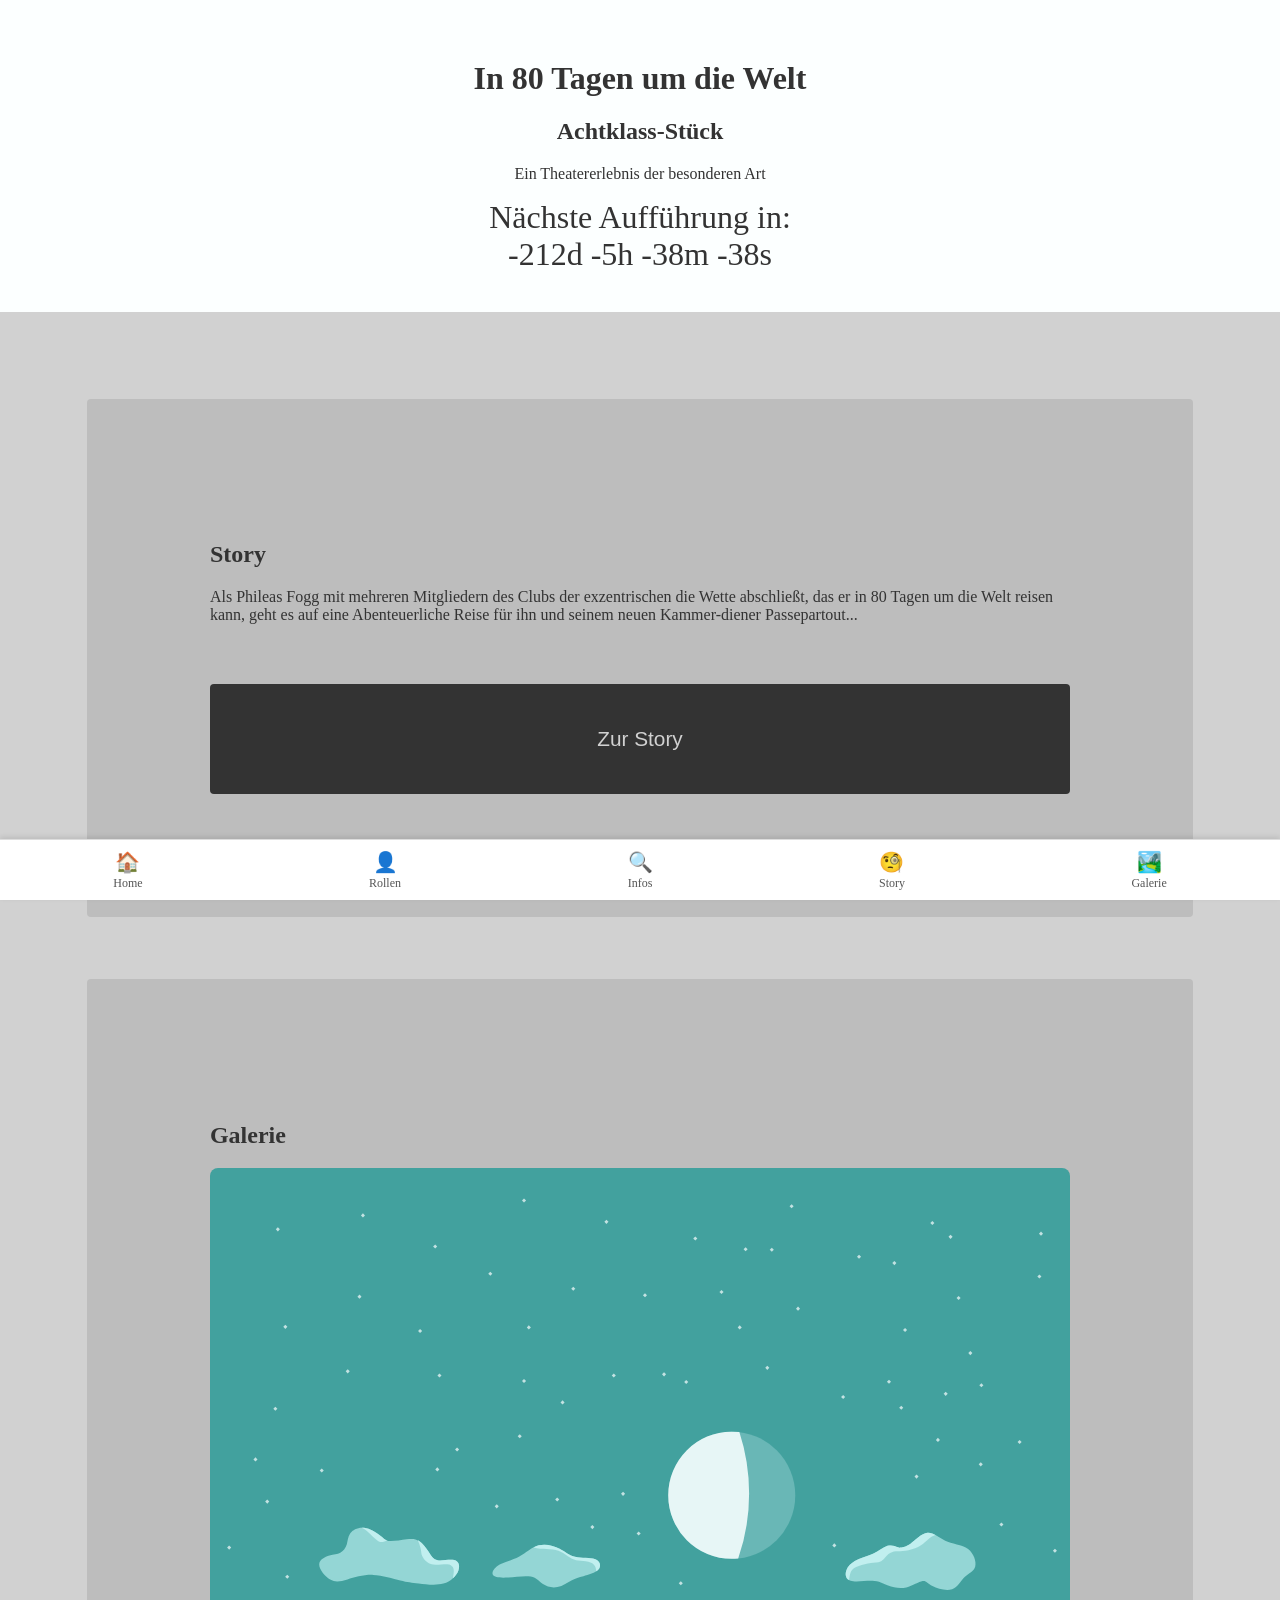
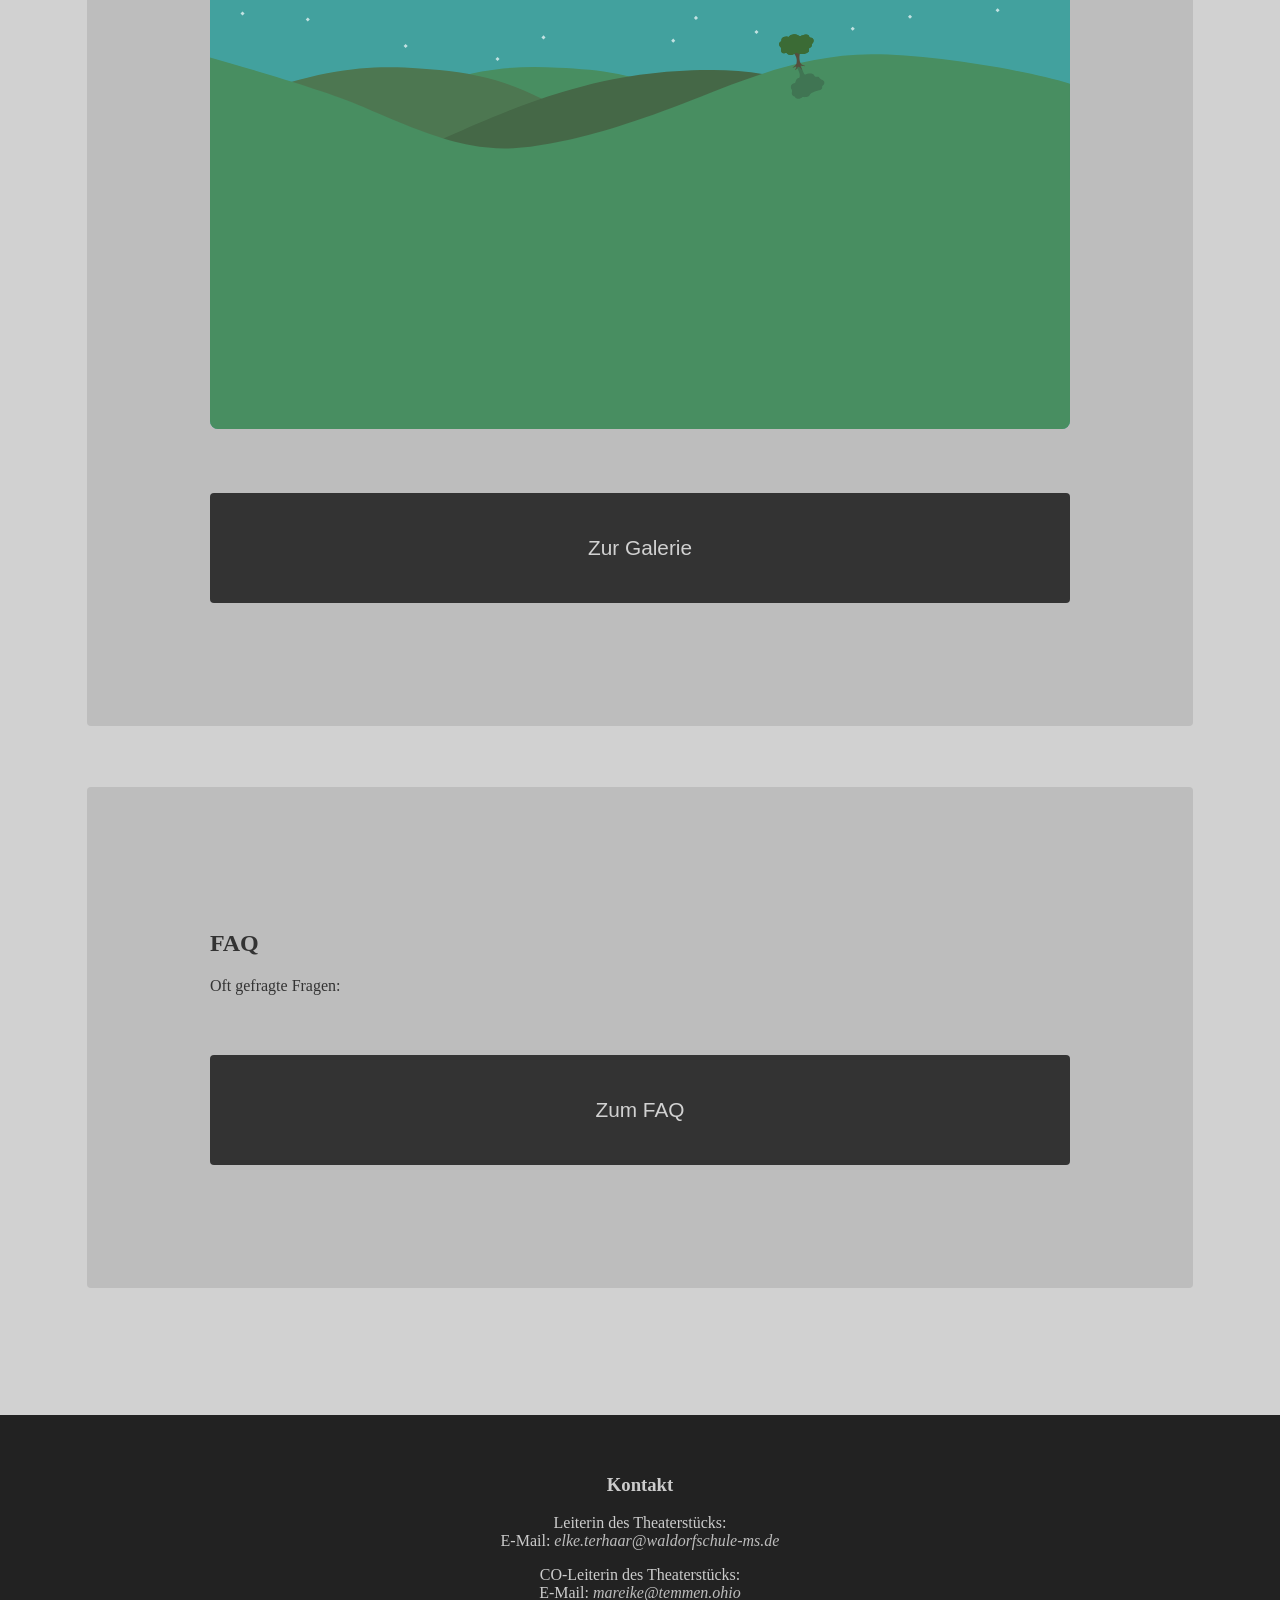
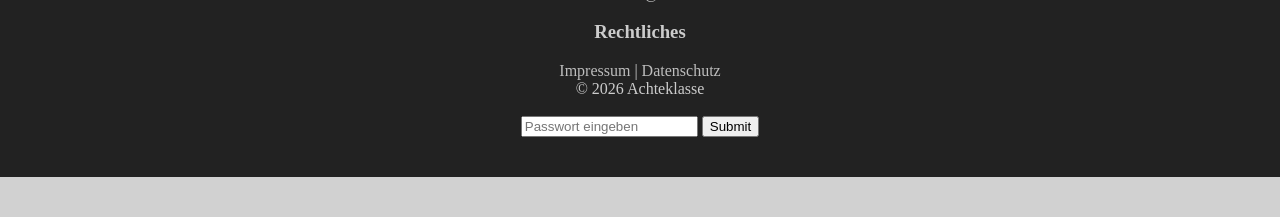
==== index.html @ e1961cef "Add files via upload" ====
<!DOCTYPE html>
<html lang="de">
<head>
    <meta charset="UTF-8">
    <meta name="viewport" content="width=device-width, initial-scale=1.0">
    <title>Theateraufführung: In 80 Tagen um die Welt</title>
    
    <meta property="og:title" content="FWS Achtklass-stück">
    <meta property="og:description" content="Komm vorbei! Kostenloser Eintritt. Spenden Erbeten.">
    <link rel="stylesheet" href="style.css">
</head>
<body>
    <!--<script src="https://jsdelivr.net"></script>-->

    <div id="top"></div>
    <nav class="mobile-nav">
  <a class="nav-link"onclick="changeside(1);" href="#top"><span>🏠</span>Home</a>
  <a class="nav-link"onclick="changeside(2);" href="#top"><span>👤</span>Rollen</a>
  <a class="nav-link"onclick="changeside(3);" href="#top"><span>🔍</span>Infos</a>
  <a class="nav-link"onclick="changeside(4);" href="#top"><span>🧐</span>Story</a>
  <a class="nav-link"onclick="changeside(5);" href="#top"><span>🏞️</span>Galerie</a>
</nav>
<!--
    <menu id="menubar">
        <a onclick="changeside(1);">Startseite</a>
        <a onclick="changeside(2);">Rollen</a>
        <a onclick="changeside(3);">Infos</a>
        <a onclick="changeside(4);">Story</a>
    </menu>
-->
    <div id="loader-wrapper">
        <div class="spinner"></div>
        <p>Bühne wird vorbereitet...</p>
    </div>

    <header id="header">
        <!--<button id="themeToggle" class="mode-btn">🌙 Modus</button>-->
        <b><h1 id="label">In 80 Tagen um die Welt</h1></b>
        <h2 id="acht">Achtklass-Stück</h2>
        <p id="timerundheader">Ein Theatererlebnis der besonderen Art</p>
        <div id="timer"><b>Lade Countdown...</b></div>
    </header>

    <main>
        
            <div id="info-box">
                <h2>Datum:</h2>
               <i> <p><strong>1: </strong> 8. Mai 2026 | <strong>Einlass:</strong> 19:30 Uhr</p>
                <p><strong>2: </strong> 9. Mai 2026 | <strong>Einlass:</strong> 19:30 Uhr</p>
                <p><strong>3: </strong> 10. Mai 2026 | <strong>Einlass:</strong> 16:00 Uhr</p>
                </i>
                
            </div>
    
        </section>
        <div id="story">
            <h2>"In 80 Tagen um die Welt"</h2>
            Als Phileas Fogg mit mehreren Mitgliedern des Clubs der exzentrischen die Wette abschließt, das er in 80 Tagen um die Welt reisen kann, geht es auf eine Abenteuerliche Reise für ihn und seinem neuen Kammer-diener Passepartout. Allerdings folgt ihnen ein Agent des Scotland yard, Mister Fix. Er vermutete, dass Phileas Fogg der Bankräuber ist der die Bank von England ausgeraubt hat. So stehen Phileas Fogg nicht nur die Gefahren der Welt im Weg, sondern auch noch ein Agent des Scotland yard.
        </div>
        
        

        
        <section id="location-section">
            <h3>Veranstaltungsort</h3>
            <div class="map-container">
                <i>
            Freie Waldorfschule <br>
            Münster <br>
            Rudolf Steiner Weg 11  
        </i>  
            </div>
            
        </section>

        <section id="cast-section">
            <h2>Besetzung</h2>
            <p><small>Klicke auf ein Bild für mehr Informationen</small></p>
            <div class="cast-grid" id="castContainer"></div>
        </section>
        
        <section id="preview">
            <div class="preview-box">
                <h2>Story</h2>
                Als Phileas Fogg mit mehreren Mitgliedern des Clubs der exzentrischen die Wette abschließt, das er in 80 Tagen um die Welt reisen kann, geht es auf eine Abenteuerliche Reise für ihn und seinem neuen Kammer-diener Passepartout...
                <a href="#top"><button class="button" onclick="changeside(4)">Zur Story</button></a>
            </div>
            <div class="preview-box">

                <h2>Galerie</h2>
                <img src="bilder/bild.svg"> 
                <a href="#top"><button class="button" onclick="changeside(5)">Zur Galerie</button></a>
            </div>
            <div class="preview-box">

                <h2>FAQ</h2>
                Oft gefragte Fragen:
                <a href="#faq"><button class="button" onclick="changeside(3)">Zum FAQ</button></a>
            </div>
        </section>
        <section id="faq">
            
            <div class="faq">
            <h2>
                Kostet der Eintritt?
            </h2>
            <p>Nein. Der Eintritt ist Kostenlos. Spenden sind erwünscht(Aber keine Pflicht)</p>
            </div>
            <div class="faq">
            <h2>
                Wie lange dauert das Stück?
            </h2>
            <p>Geplant ist eine länge von 2h.</p>
            </div>
        
        </section>
        <div id="foto-galerie" class="galerie-grid"></div>
        <div id="modal" class="modal" onclick="closeModal()">
  <span class="close">&times;</span>
  <img id="modal-img" src="" alt="Vollbild">
  <p id="modal-text"></p>
</div>
<div id="quiz">

</div>
<table id="tableroles">
  <thead>
    <tr>
      <th>Besetzung A</th>
      <th>Rolle</th>
      <th>Besetzung B</th>
    </tr>
  </thead>
  <tbody>

  </tbody>
  
</table>
    </main>

    <footer>
        <div class="footer-content">
            <div class="footer-section">
                
                <h3>Kontakt</h3>
                <p>Leiterin des Theaterstücks:<br>E-Mail: <a href="mailto:elke.terhaar@waldorfschule-ms.de"><i>elke.terhaar@waldorfschule-ms.de</i></a></p>
                <p>CO-Leiterin des Theaterstücks:<br>E-Mail: <a href="mailto:mareike@temmen.ohio"><i>mareike@temmen.ohio</i></a></p>
            
        </div>
            <div class="footer-section">
                <h3>Rechtliches</h3>
                <nav><a href="#header">Impressum</a> | <a href="#header">Datenschutz</a></nav>
            </div>
        </div>
        <div class="footer-bottom">&copy; 2026 Achteklasse</div>
        <br>
        <input type="text"id="admin" placeholder="Passwort eingeben">
        <button onclick="submit()" id="admin2">Submit</button>
        <br>
    </footer>

    <script src="script.js">
        
    </script>
</body>
</html>
---- style.css ----
:root {
    --primary-color: #fffefe;
    --accent-color: #bdbdbd;
    --bg-body: #d1d1d1;
    --card-bg: #ffffff;
    --text-color: #333333;
}

.dark-mode {
    --bg-body: #121212;
    --card-bg: #1e1e1e;
    --text-color: #ffffff;
    --primary-color: #424242;
    --accent-color: #b4b4b4;
}

body {
    font-family:'Times New Roman', Times, serif;
    background-color: var(--bg-body);
    color: var(--text-color);
    margin: 0;
    text-align: center;
    transition: 0.3s;
    padding: 0;
}
#info-box {
    background-color: var(--bg-body);
    color: var(--text-color);
    padding: 0px 10px;
    font-size: 140%;
}

#loader-wrapper {
    position: fixed; top: 0; left: 0; width: 100%; height: 100%;
    background: var(--bg-body); display: flex; flex-direction: column;
    justify-content: center; align-items: center; z-index: 9999;
}
.spinner {
    width: 50px; height: 50px; border: 5px solid #ddd;
    border-top: 5px solid var(--accent-color); border-radius: 50%;
    animation: spin 1s linear infinite;
}
@keyframes spin { 100% { transform: rotate(360deg); } }
.loader-hidden { opacity: 0; pointer-events: none; transition: 0.5s; }


header { background: #fcffff; color: var(--text-color); padding: 3% 20px; position: relative; font-family: 'Times New Roman', Times, serif; font-style: bold;}
.mode-btn { position: absolute; top: 10px; right: 10px; padding: 5px 10px; cursor: pointer; background-color: #121212;color: white; border: black; border-radius: 0.25rem; transition-duration: 0.4s;}
.mode-btn:hover {
    background-color: #797979; 
    color: white;
}
.main-btn, .nav-button, .share-btn { 
    background: var(--accent-color); color: #222; border: none; 
    padding: 12px 25px; border-radius: 5px; font-weight: bold; cursor: pointer; text-decoration: none;
}
.calendar-btn { background: white; border: 1px solid #ccc; padding: 10px; margin-left: 10px; cursor: pointer; }


.cast-grid { 
    display: grid; grid-template-columns: repeat(auto-fit, minmax(250px, 1fr)); 
    gap: 20px; padding: 40px; max-width: 1200px; margin: 0 auto; 
}
.cast-card { 
    background: var(--card-bg); border-radius: 12px; overflow: hidden; 
    box-shadow:0 8px 16px 0 black;
    cursor: pointer;
    border-top: 5px solid var(--accent-color);
    transition-duration: 0.9s;
    text-align: left;
}
.cast-card h3 {
    text-align: center;
}
.cast-card:hover {
    box-shadow:0 8px 16px 0 gray;
}
.cast-image { width: 100%; height: 280px; object-fit: cover; }
.description { 
    max-height: 0; overflow: hidden; transition: max-height 0.3s ease; 
    font-size: 0.9rem; padding: 0 15px; background: rgba(0,0,0,0.05);
}
.cast-card.active .description { max-height: 150px; padding: 15px; }


footer { background: #222; color: #ccc; padding: 40px 20px; margin-top: 40px; margin-bottom: 40px; }
footer a { color: var(--accent-color); text-decoration: none; }

#cast-section {
    display: none;
}

#timer {
    font-size: xx-large;

}


#menubar {
    background-color: #333;
    color: white;
    padding: 6%;
}
#menubar:a {
    margin: 3%;
    background-color: #333;
    padding: 4%;
    width: 10%;
    height: 5%;

}
#menubar::hover {
    background-color: #fff;

}
.mobile-nav {
  position: fixed;
  bottom: 0;
  width: 100%;
  height: 60px;
  background-color: #ffffff;
  display: flex;
  justify-content: space-around;
  align-items: center;
  border-top: 1px solid #ddd;
  box-shadow: 0 -2px 5px rgba(0,0,0,0.1);
  z-index: 99;
}

.nav-link {
  text-decoration: none;
  color: #555;
  font-size: 12px;
  display: flex;
  flex-direction: column;
  align-items: center;
  position: relative;
  transition: color 0.3s ease;
}
.nav-link:active, .nav-link.active {
  color: #007bff;
  text-decoration: none;
}
.nav-link:hover {
    
    color: #007bff;
}
.nav-link:active::before {
  content: "";
  position: absolute;
  top: -10px;
  width: 250%;
  height: 4px;
  background: #007bff;
  border-radius: 2px;
}

.nav-link span {
  font-size: 20px;
  margin-bottom: 2px;
}

#location-section {
    display: none;
    font-size: 140%;
}
#story {
    padding: 10%;
    text-align: left;
    font-size: larger;
}

#preview {
    background-color: var(--bg-body);
    padding: 2%;
    color: var(--text-color);
}

.preview-box {
    background-color: var(--accent-color);
    margin: 5%;
    border-radius: 0.25rem;
    padding: 10%;
    word-wrap: break-word;       
    overflow-wrap: anywhere;
    hyphens: auto;
    text-align: left;
}
.button {
    background-color: var(--text-color);
    border-radius: 0.25rem;
    color: var(--bg-body);
    font-size: 130%;
    margin-top: 7%;
    width: 100%;
    padding: 5%;
    border: 0px;
    transition-duration: 0.4s;
    align-self: auto;
    align-items: center;
    align-content: center;
}
.button:hover {
    background-color: black;
    color: white;
    transform: scale(110%);
}


.galerie-grid {
  display: grid;
  grid-template-columns: repeat(2, 1-fr); /* 2 Spalten auf dem Handy */
  gap: 10px; /* Abstand zwischen den Bildern */
  padding: 10px;
}

.galerie-item {
  width: 100%;
  height: 200px;
  object-fit: cover; /* Verhindert Verzerrung, schneidet passend zu */
  border-radius: 8px;
  box-shadow: 0 2px 5px rgba(0,0,0,0.1);
  cursor: pointer;
  transition-duration: 0.4s;
}
.galerie-item:hover {
    transform: scale(101%);
}
#foto-galerie {
    display: none;
}


.modal {
  display: none; /* Standardmäßig unsichtbar */
  position: fixed;
  z-index: 1000;
  top: 0; left: 0;
  width: 100%; height: 100%;
  background-color: rgba(0, 0, 0, 0.9); /* Dunkler Hintergrund */
  flex-direction: column;
  justify-content: center;
  align-items: center;
  color: white;
}

#modal-img {
  max-width: 90%;
  max-height: 70%;
  border-radius: 8px;
  object-fit: contain;
}

#modal-text {
  margin-top: 20px;
  font-size: 1.2rem;
  padding: 0 20px;
  text-align: center;
}

.close {
  position: absolute;
  top: 20px; right: 30px;
  font-size: 40px;
  font-weight: bold;
  cursor: pointer;
}

img {
    image-rendering: auto;
    object-fit: contain;
    justify-content: center;
    align-items: center;
    object-fit: cover;
    width: 100%;
    height: 100%;
    border-radius: 0.5rem;
}


table {
  width: 100%;
  border-collapse: collapse; /* Verhindert doppelte Linien */
  font-family: sans-serif;
}

th, td {
  border: 1px solid #ddd;
  padding: 12px;
  text-align: left;
}

th {
  background-color: #f4f4f4;
  font-weight: bold;
}


tr:nth-child(even) {
  background-color: #f9f9f9;
}

#faq {
    background-color: #76b7fc;
    padding: 20%;
    margin-top: 20%;
    text-align: left;
}
.faq {
    background-color: #afd6ff;
    padding: 10%;
    border-radius: 0.5rem;
    margin-bottom: 10%;
}
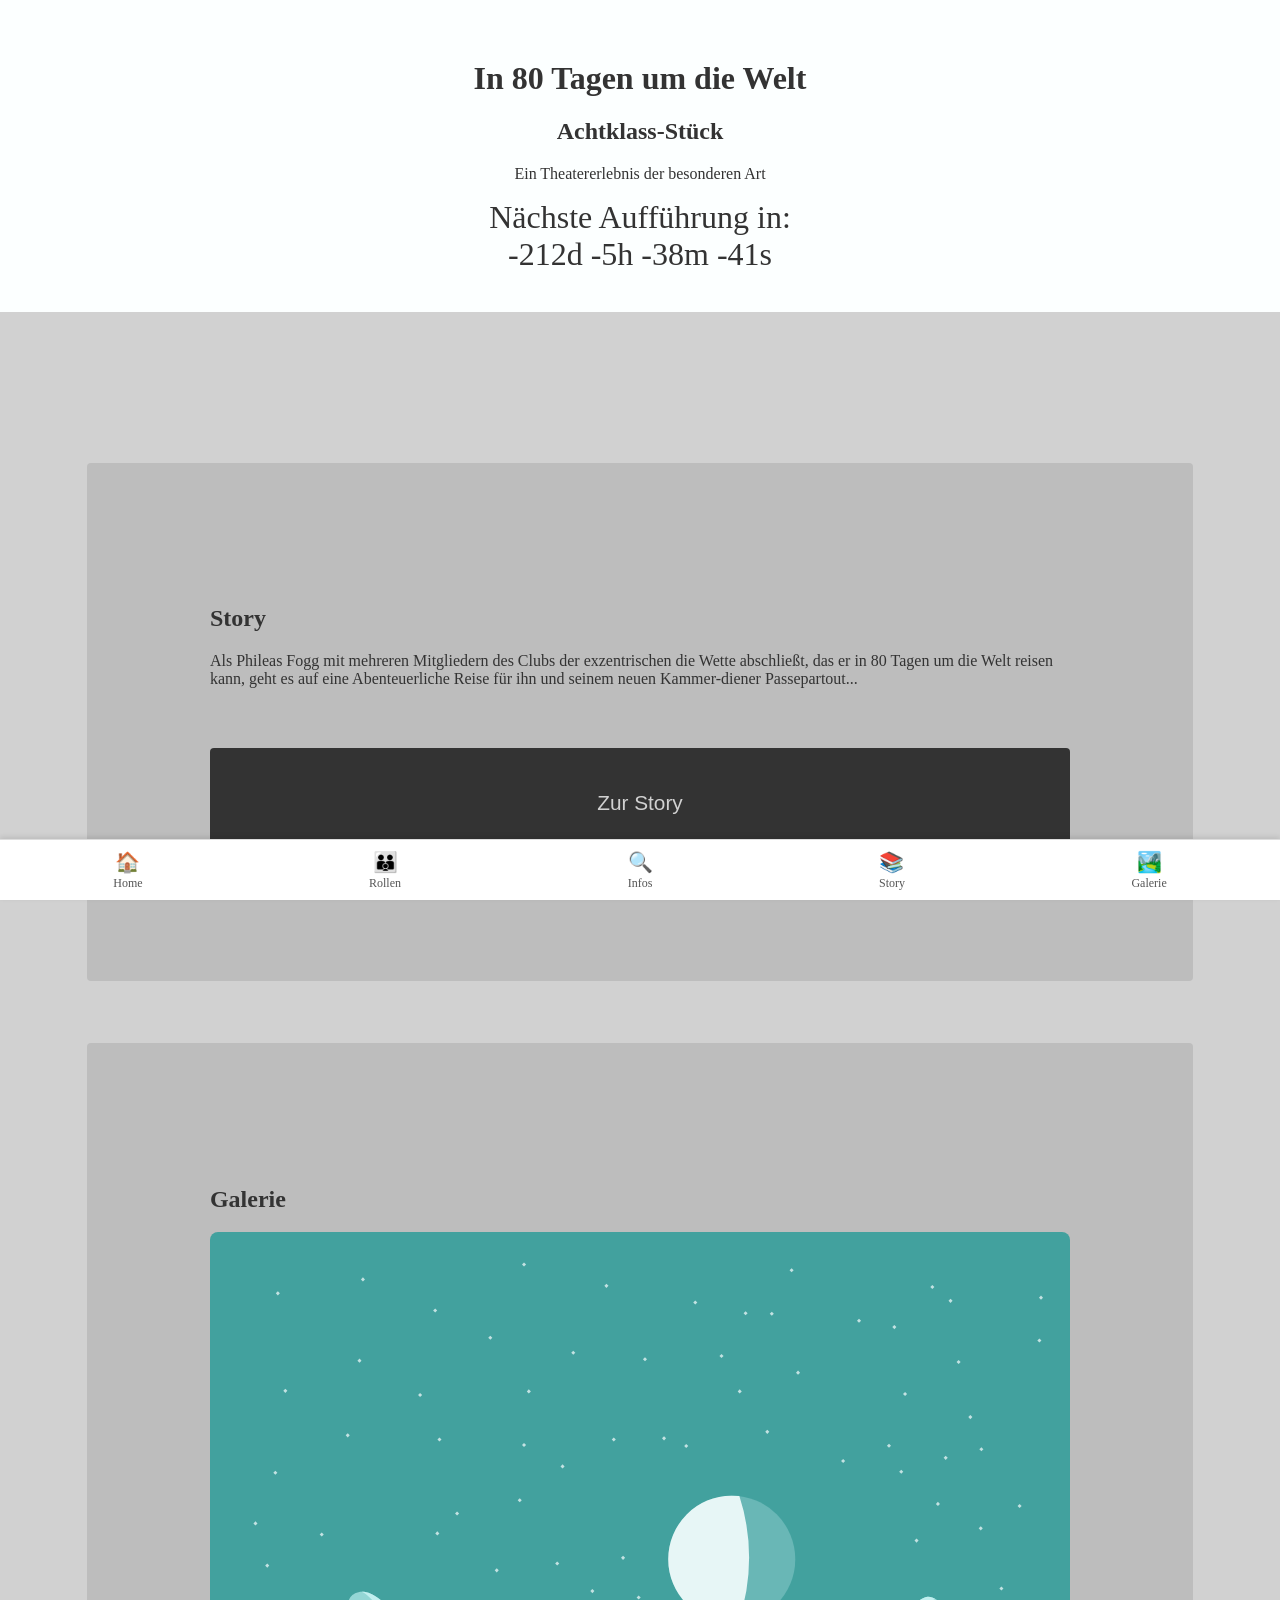
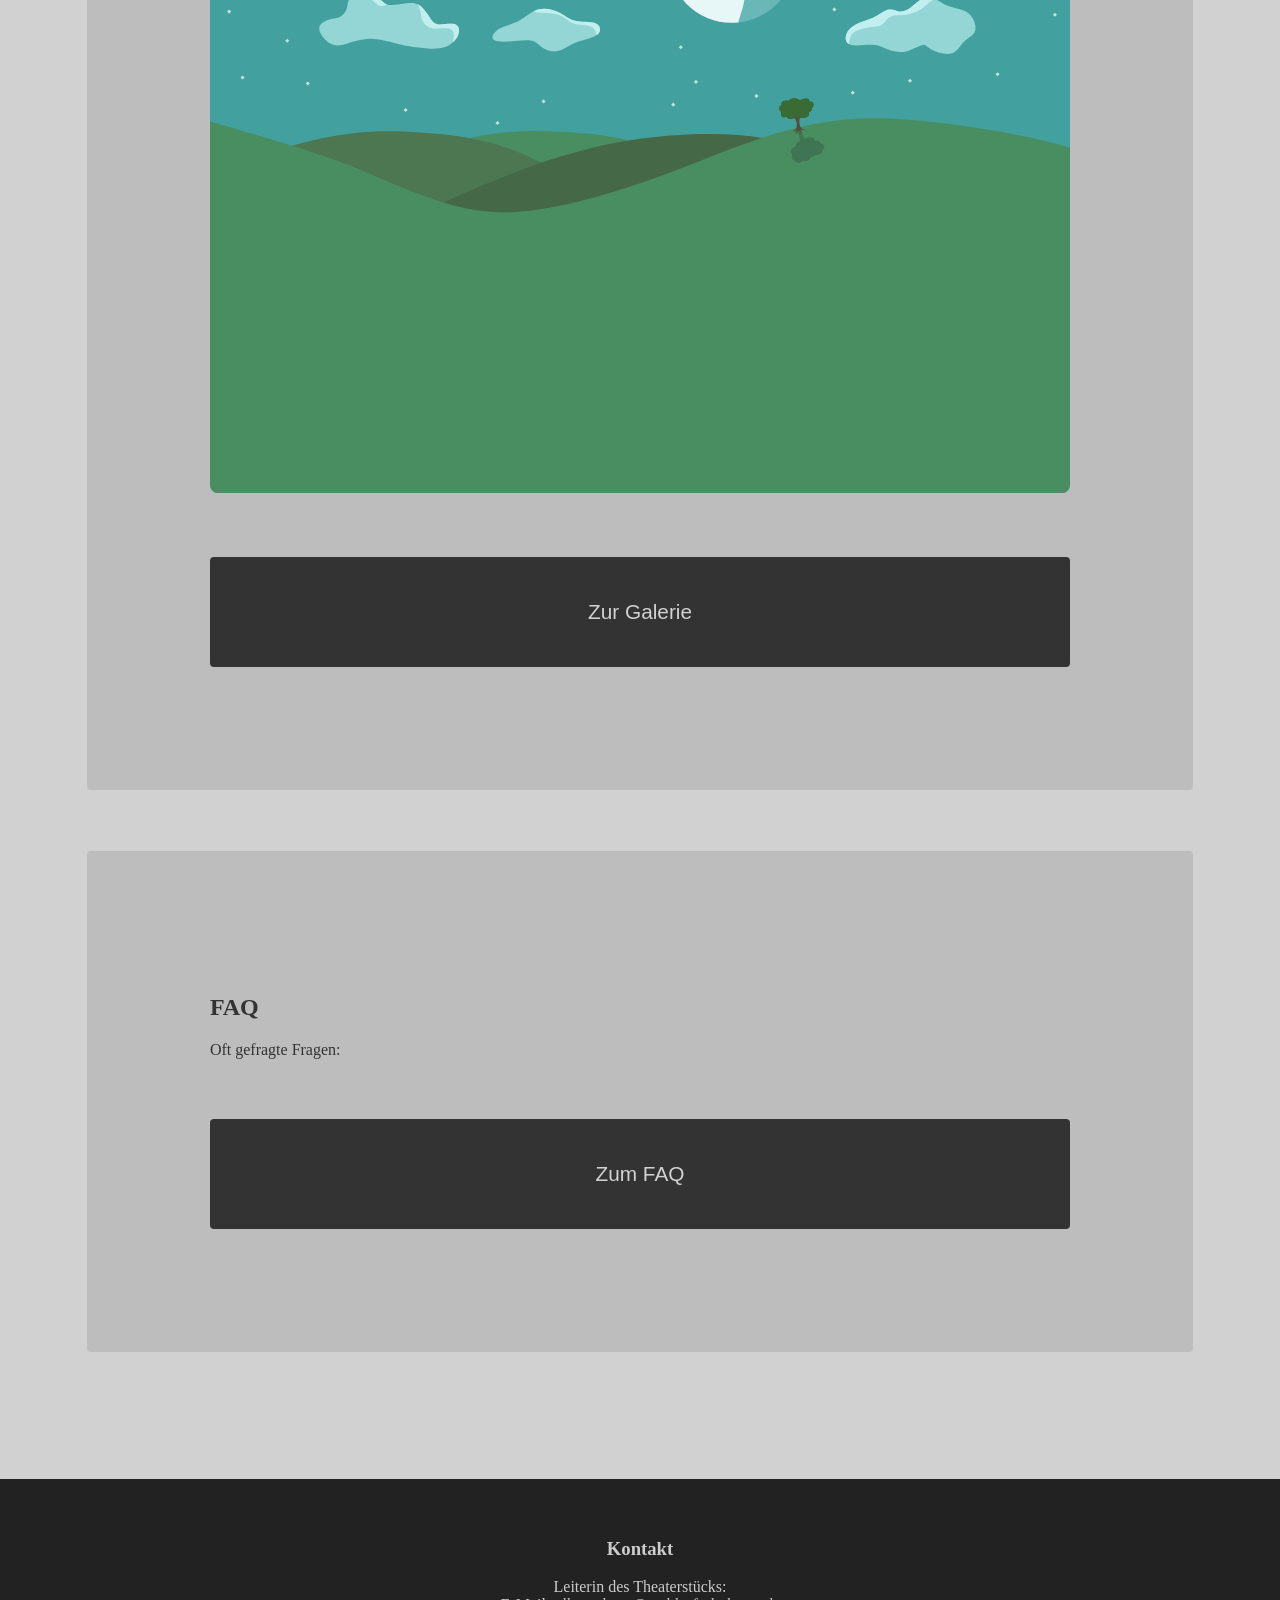
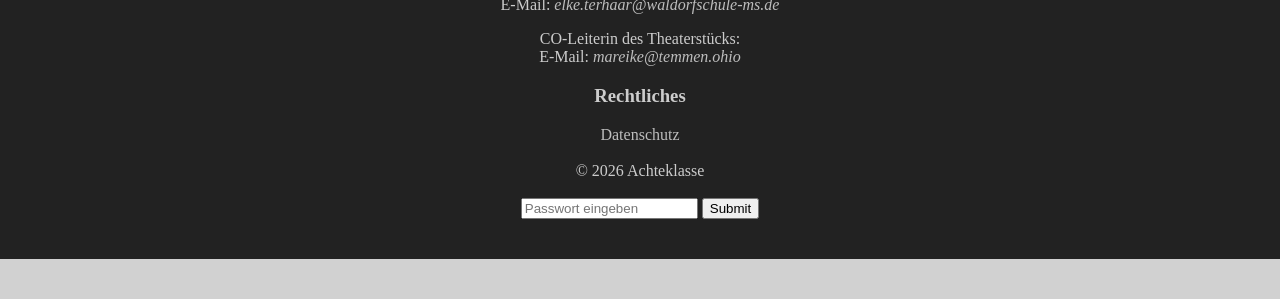
==== commit 52a37271: "Add files via upload" ====
--- a/index.html
+++ b/index.html
@@ -2,6 +2,7 @@
 <html lang="de">
 <head>
     <meta charset="UTF-8">
+    <link rel="stylesheet" href="https://fonts.googleapis.com/css?family=Raleway:400,400i,700">
     <meta name="viewport" content="width=device-width, initial-scale=1.0">
     <title>Theateraufführung: In 80 Tagen um die Welt</title>
     
@@ -15,9 +16,9 @@
     <div id="top"></div>
     <nav class="mobile-nav">
   <a class="nav-link"onclick="changeside(1);" href="#top"><span>🏠</span>Home</a>
-  <a class="nav-link"onclick="changeside(2);" href="#top"><span>👤</span>Rollen</a>
+  <a class="nav-link"onclick="changeside(2);" href="#top"><span>👪</span>Rollen</a>
   <a class="nav-link"onclick="changeside(3);" href="#top"><span>🔍</span>Infos</a>
-  <a class="nav-link"onclick="changeside(4);" href="#top"><span>🧐</span>Story</a>
+  <a class="nav-link"onclick="changeside(4);" href="#top"><span>📚</span>Story</a>
   <a class="nav-link"onclick="changeside(5);" href="#top"><span>🏞️</span>Galerie</a>
 </nav>
 <!--
@@ -34,6 +35,7 @@
     </div>
 
     <header id="header">
+        
         <!--<button id="themeToggle" class="mode-btn">🌙 Modus</button>-->
         <b><h1 id="label">In 80 Tagen um die Welt</h1></b>
         <h2 id="acht">Achtklass-Stück</h2>
@@ -65,9 +67,12 @@
             <h3>Veranstaltungsort</h3>
             <div class="map-container">
                 <i>
+                    <p class='rainbow-text'>
             Freie Waldorfschule <br>
             Münster <br>
-            Rudolf Steiner Weg 11  
+            Rudolf Steiner Weg 11 <br>
+            Im Saal
+          </p>
         </i>  
             </div>
             
@@ -102,17 +107,34 @@
             
             <div class="faq">
             <h2>
-                Kostet der Eintritt?
+               💰 Kostet der Eintritt?
             </h2>
             <p>Nein. Der Eintritt ist Kostenlos. Spenden sind erwünscht(Aber keine Pflicht)</p>
             </div>
             <div class="faq">
             <h2>
-                Wie lange dauert das Stück?
+                ⏰ Wie lange dauert das Stück?
             </h2>
             <p>Geplant ist eine länge von 2h.</p>
             </div>
-        
+            <div class="faq">
+            <h2>
+                ⏰ Wie lange habt ihr geprobt?
+            </h2>
+            <p>Wir haben 4 Wochen geprobt.</p>
+            </div>
+            <div class="faq">
+            <h2>
+               ⏰ Abwelchem Alter ist das Stück geeignet?
+            </h2>
+            <p>Ab 6 Jahren.</p>
+            </div>
+            <div class="faq">
+            <h2>
+               🍽️ Gibt es Verpflegung?
+            </h2>
+            <p>Es gibt Essens-catering.</p>
+            </div>
         </section>
         <div id="foto-galerie" class="galerie-grid"></div>
         <div id="modal" class="modal" onclick="closeModal()">
@@ -135,7 +157,102 @@
 
   </tbody>
   
-</table>
+</table><!--<div class="confetti-container">
+  
+  <div class="confetti"></div>
+  <div class="confetti"></div>
+  <div class="confetti"></div>
+  <div class="confetti"></div>
+  <div class="confetti"></div>
+  <div class="confetti"></div>
+  <div class="confetti"></div>
+  <div class="confetti"></div>
+  <div class="confetti"></div>
+  <div class="confetti"></div>
+</div>-->
+
+<div class="datenschutz" id="datenschutz">
+    <h2>I. Informationen über die Verarbeitung Ihrer Daten gemäß Art. 13 der Datenschutz-Grundverordnung (DS-GVO)</h2>
+    <p>
+            <h3>1. Verantwortlicher und Datenschutzbeauftragter</h3>
+            Verantwortlich für diese Website ist Frau Terhaar. E-mail: elke.terhaar@waldorfschule-ms.de Havixbeck
+
+[Name, Postadresse, E-Mail-Adresse des Verantwortlichen].
+
+Den Datenschutzbeauftragten erreichen Sie per E-Mail unter elke.terhaar@waldorfschule-ms.de
+
+[E-Mail-Adresse des Datenschutzbeauftragten]
+
+oder über die Adresse
+
+[ggf. auch die Postadresse des Datenschutzbeauftragten].</p>
+
+
+<p>
+   <h3> 2. Daten, die für die Bereitstellung der Website und die Erstellung der Protokolldateien verarbeitet werden</h3>
+a. Welche Daten werden für welchen Zweck verarbeitet?
+Bei jedem Zugriff auf Inhalte der Website werden vorübergehend Daten gespeichert, die möglicherweise eine Identifizierung zulassen. Die folgenden Daten werden hierbei erhoben:
+
+- Datum und Uhrzeit des Zugriffs
+
+- IP-Adresse
+
+- Hostname des zugreifenden Rechners
+
+- Website, von der aus die Website aufgerufen wurde
+
+- Websites, die über die Website aufgerufen werden
+
+- Besuchte Seite auf unserer Website
+
+- Meldung, ob der Abruf erfolgreich war
+
+- Übertragene Datenmenge
+
+- Informationen über den Browsertyp und die verwendete Version
+
+- Betriebssystem
+
+Die vorübergehende Speicherung der Daten ist für den Ablauf eines Websitebesuchs erforderlich, um eine Auslieferung der Website zu ermöglichen. Eine weitere Speicherung in Protokolldateien erfolgt, um die Funktionsfähigkeit der Website und die Sicherheit der informationstechnischen Systeme sicherzustellen. In diesen Zwecken liegt auch unser berechtigtes Interesse an der Datenverarbeitung. <br>
+
+b. Auf welcher Rechtsgrundlage werden diese Daten verarbeitet?
+Die Daten werden auf der Grundlage des Art. 6 Abs. 1 Buchstabe f DS-GVO verarbeitet.
+
+c. [Bei Bedarf] Gibt es neben dem Verantwortlichen weitere Empfänger der personenbezogenen Daten?
+Die Website wird bei Github gehostet. Der Hoster empfängt die oben genannten Daten als Auftragsverarbeiter. Die Daten werden im Rahmen Sicherheitsmaßnahmen von Github verarbeitet. <br>
+
+d. Wie lange werden die Daten gespeichert?
+Die Daten werden gelöscht, sobald sie für die Erreichung des Zwecks ihrer Erhebung nicht mehr erforderlich sind. Bei der Bereitstellung der Website ist dies der Fall, wenn die jeweilige Sitzung beendet ist. Die Protokolldateien werden von Github für die Administratoren dieser Website unzugänglich aufbewahrt. Danach sind sie nur noch indirekt über die Rekonstruktion von Sicherungsbändern verfügbar und werden nach einer nicht öffentlichen Zeit endgültig gelöscht.
+
+3. Betroffenenrechte
+a. Recht auf Auskunft
+Sie können Auskunft nach Art. 15 DS-GVO über Ihre personenbezogenen Daten verlangen, die wir verarbeiten.
+
+b. Recht auf Widerspruch:
+Sie haben ein Recht auf Widerspruch aus besonderen Gründen (siehe unter Punkt II).
+
+c. Recht auf Berichtigung
+Sollten die Sie betreffenden Angaben nicht (mehr) zutreffend sein, können Sie nach Art. 16 DS-GVO eine Berichtigung verlangen. Sollten Ihre Daten unvollständig sein, können Sie eine Vervollständigung verlangen.
+
+d. Recht auf Löschung
+Sie können nach Art. 17 DS-GVO die Löschung Ihrer personenbezogenen Daten verlangen.
+
+e. Recht auf Einschränkung der Verarbeitung
+Sie haben nach Art. 18 DS-GVO das Recht, eine Einschränkung der Verarbeitung Ihrer personenbezogenen Daten zu verlangen.
+
+f. Recht auf Beschwerde
+Wenn Sie der Ansicht sind, dass die Verarbeitung Ihrer personenbezogenen Daten gegen Datenschutzrecht verstößt, haben Sie nach Ar. 77 Abs. 1 DS-GVO das Recht, sich bei einer Datenschutzaufsichtsbehörde eigener Wahl zu beschweren. Hierzu gehört auch die für den Verantwortlichen zuständige Datenschutzaufsichtsbehörde: Landesbeauftragte für Datenschutz und Informationsfreiheit Nordrhein-Westfalen, https://www.ldi.nrw.de/kontakt/ihre-beschwerde.
+
+g. Recht auf Datenübertragbarkeit
+Für den Fall, dass die Voraussetzungen des Art. 20 Abs. 1 DS-GVO vorliegen, steht Ihnen das Recht zu, sich Daten, die wir auf Grundlage Ihrer Einwilligung oder in Erfüllung eines Vertrags automatisiert verarbeiten, an sich oder an Dritte aushändigen zu lassen. Die Erfassung der Daten zur Bereitstellung der Website und die Speicherung der Protokolldateien sind für den Betrieb der Internetseite zwingend erforderlich. Sie beruhen daher nicht auf einer Einwilligung nach Art. 6 Abs. 1 Buchstabe a DS-GVO oder auf einem Vertrag nach Art. 6 Abs. 1 Buchstabe b DS-GVO, sondern sind nach Art. 6 Abs. 1 Buchstabe f DS-GVO gerechtfertigt. Die Voraussetzungen des Art. 20 Abs. 1 DS-GVO sind demnach insoweit nicht erfüllt.
+</p>
+<h2>
+II. Recht auf Widerspruch gemäß Art. 21 Abs. 1 DS-GVO
+</h2>
+<p>
+    Sie haben das Recht, aus Gründen, die sich aus Ihrer besonderen Situation ergeben, jederzeit gegen die Verarbeitung Ihrer personenbezogenen Daten, die aufgrund von Artikel 6 Abs. 1 Buchstabe f DS-GVO erfolgt, Widerspruch einzulegen. Der Verantwortliche verarbeitet die personenbezogenen Daten dann nicht mehr, es sei denn, er kann zwingende schutzwürdige Gründe für die Verarbeitung nachweisen, die die Interessen, Rechte und Freiheiten der betroffenen Person überwiegen, oder die Verarbeitung dient der Geltendmachung, Ausübung oder Verteidigung von Rechtsansprüchen. Die Erfassung der Daten zur Bereitstellung der Website und die Speicherung der Protokolldateien sind für den Betrieb der Internetseite zwingend erforderlich.
+</p>
+</div>
     </main>
 
     <footer>
@@ -149,7 +266,8 @@
         </div>
             <div class="footer-section">
                 <h3>Rechtliches</h3>
-                <nav><a href="#header">Impressum</a> | <a href="#header">Datenschutz</a></nav>
+                <nav><a href="#header" onclick="changeside(6);">Datenschutz</a></nav>
+                <br>
             </div>
         </div>
         <div class="footer-bottom">&copy; 2026 Achteklasse</div>
--- a/style.css
+++ b/style.css
@@ -25,6 +25,7 @@
     text-align: center;
     transition: 0.3s;
     padding: 0;
+    scroll-behavior: smooth;
 }
 #info-box {
     background-color: var(--bg-body);
@@ -47,7 +48,7 @@
 .loader-hidden { opacity: 0; pointer-events: none; transition: 0.5s; }
 
 
-header { background: #fcffff; color: var(--text-color); padding: 3% 20px; position: relative; font-family: 'Times New Roman', Times, serif; font-style: bold;}
+header { background: #fcffff; margin-bottom: 5%; z-index: 90; color: var(--text-color); padding: 3% 20px; position: relative; font-family: 'Times New Roman', Times, serif; font-style: bold;}
 .mode-btn { position: absolute; top: 10px; right: 10px; padding: 5px 10px; cursor: pointer; background-color: #121212;color: white; border: black; border-radius: 0.25rem; transition-duration: 0.4s;}
 .mode-btn:hover {
     background-color: #797979; 
@@ -65,25 +66,60 @@
     gap: 20px; padding: 40px; max-width: 1200px; margin: 0 auto; 
 }
 .cast-card { 
-    background: var(--card-bg); border-radius: 12px; overflow: hidden; 
+    background: #ffffff; border-radius: 12px; overflow: hidden; 
     box-shadow:0 8px 16px 0 black;
     cursor: pointer;
     border-top: 5px solid var(--accent-color);
     transition-duration: 0.9s;
     text-align: left;
+    border-bottom: #1e8afd 10px solid;
 }
 .cast-card h3 {
     text-align: center;
 }
 .cast-card:hover {
     box-shadow:0 8px 16px 0 gray;
-}
-.cast-image { width: 100%; height: 280px; object-fit: cover; }
+    border-bottom: #007bff 5px solid;
+}
+.cast-image { width: 100%; height: 100%; object-fit: cover; }
+/*transition: max-height 1.9s ease;
+transition: padding 1.9s ease;*/
 .description { 
-    max-height: 0; overflow: hidden; transition: max-height 0.3s ease; 
-    font-size: 0.9rem; padding: 0 15px; background: rgba(0,0,0,0.05);
-}
-.cast-card.active .description { max-height: 150px; padding: 15px; }
+    max-height: 0; overflow: hidden;
+    font-size: 0.9rem;
+    background: rgba(0,0,0,0.05);
+    border-bottom: #ffffff 1px solid;
+    padding: 0px 15px;
+    display: flex;
+    justify-content: center;
+    align-items: center;
+    font-family: Raleway;
+    font-weight: bold;
+}
+.typewriter {
+  width: 21.5ch;
+  white-space: nowrap;
+  overflow: hidden;
+  border-right: 4px solid #212121;
+  animation: cursor 1s step-start infinite, 
+    text 5s steps(18) alternate infinite;
+}
+
+@keyframes cursor {
+  0%, 100% { 
+    border-color: #212121; 
+  }
+}
+
+@keyframes text {
+  0% { 
+    width: 0; 
+  }
+  100% { 
+    width: 21.5ch; 
+  }
+}
+.cast-card.active .description {border-bottom: #ffffff 1px solid; max-height: 150px; padding: 15px;}
 
 
 footer { background: #222; color: #ccc; padding: 40px 20px; margin-top: 40px; margin-bottom: 40px; }
@@ -177,6 +213,7 @@
     background-color: var(--bg-body);
     padding: 2%;
     color: var(--text-color);
+    
 }
 
 .preview-box {
@@ -212,15 +249,17 @@
 
 .galerie-grid {
   display: grid;
-  grid-template-columns: repeat(2, 1-fr); /* 2 Spalten auf dem Handy */
-  gap: 10px; /* Abstand zwischen den Bildern */
+  grid-template-columns: repeat(2, 1-fr);
+  gap: 10px;
   padding: 10px;
 }
 
 .galerie-item {
   width: 100%;
-  height: 200px;
-  object-fit: cover; /* Verhindert Verzerrung, schneidet passend zu */
+  height: 100%;
+  max-width: 80vw;
+  max-height: 80vh;
+  object-fit: fill; 
   border-radius: 8px;
   box-shadow: 0 2px 5px rgba(0,0,0,0.1);
   cursor: pointer;
@@ -305,7 +344,7 @@
 
 #faq {
     background-color: #76b7fc;
-    padding: 20%;
+    padding: 10%;
     margin-top: 20%;
     text-align: left;
 }
@@ -314,4 +353,63 @@
     padding: 10%;
     border-radius: 0.5rem;
     margin-bottom: 10%;
+}
+.rainbow-text {
+   background: linear-gradient(45deg, red, orange, yellow, green, blue, indigo, violet, red);
+   background-clip: text;
+   color: transparent;
+}
+.confetti-container {
+  position: fixed;
+  top: 0;
+  left: 0;
+  width: 100%;
+  height: 100%;
+  pointer-events: none;
+  z-index: 9999;
+}
+
+.confetti {
+  position: absolute;
+  top: -20px;
+  width: 10px;
+  height: 25px;
+  background-color: #f2d74e;
+  opacity: 0.8;
+  animation: fall 3s infinite ease-out;
+}
+
+/* Die Fall-Animation */
+@keyframes fall {
+  0% {
+    transform: translateY(0) rotate(0deg);
+    opacity: 1;
+  }
+  100% {
+    transform: translateY(100vh) rotate(720deg);
+    opacity: 0;
+  }
+}
+
+/* Verschiedene Positionen, Farben und Zeiten für jeden Schnipsel */
+.confetti:nth-child(1) { left: 10%; background: #f2d74e; animation-delay: 0s; }
+.confetti:nth-child(2) { left: 20%; background: #95c3de; animation-delay: 1s; }
+.confetti:nth-child(3) { left: 30%; background: #ff9a91; animation-delay: 2s; }
+.confetti:nth-child(4) { left: 40%; background: #f2d74e; animation-delay: 0.5s; }
+.confetti:nth-child(5) { left: 50%; background: #95c3de; animation-delay: 1.5s; }
+.confetti:nth-child(6) { left: 60%; background: #f2d74e; animation-delay: 0.3s; }
+.confetti:nth-child(7) { left: 70%; background: #95c3de; animation-delay: 1.7s; }
+.confetti:nth-child(8) { left: 80%; background: #ff9a91; animation-delay: 3s; }
+.confetti:nth-child(9) { left: 90%; background: #f2d74e; animation-delay: 2.5s; }
+.confetti:nth-child(10) { left: 100%; background: #95c3de; animation-delay: 0.5s; }
+
+
+
+
+
+.datenschutz {
+  padding: 10%;
+    text-align: left;
+    font-size: larger;
+    display: none;
 }
